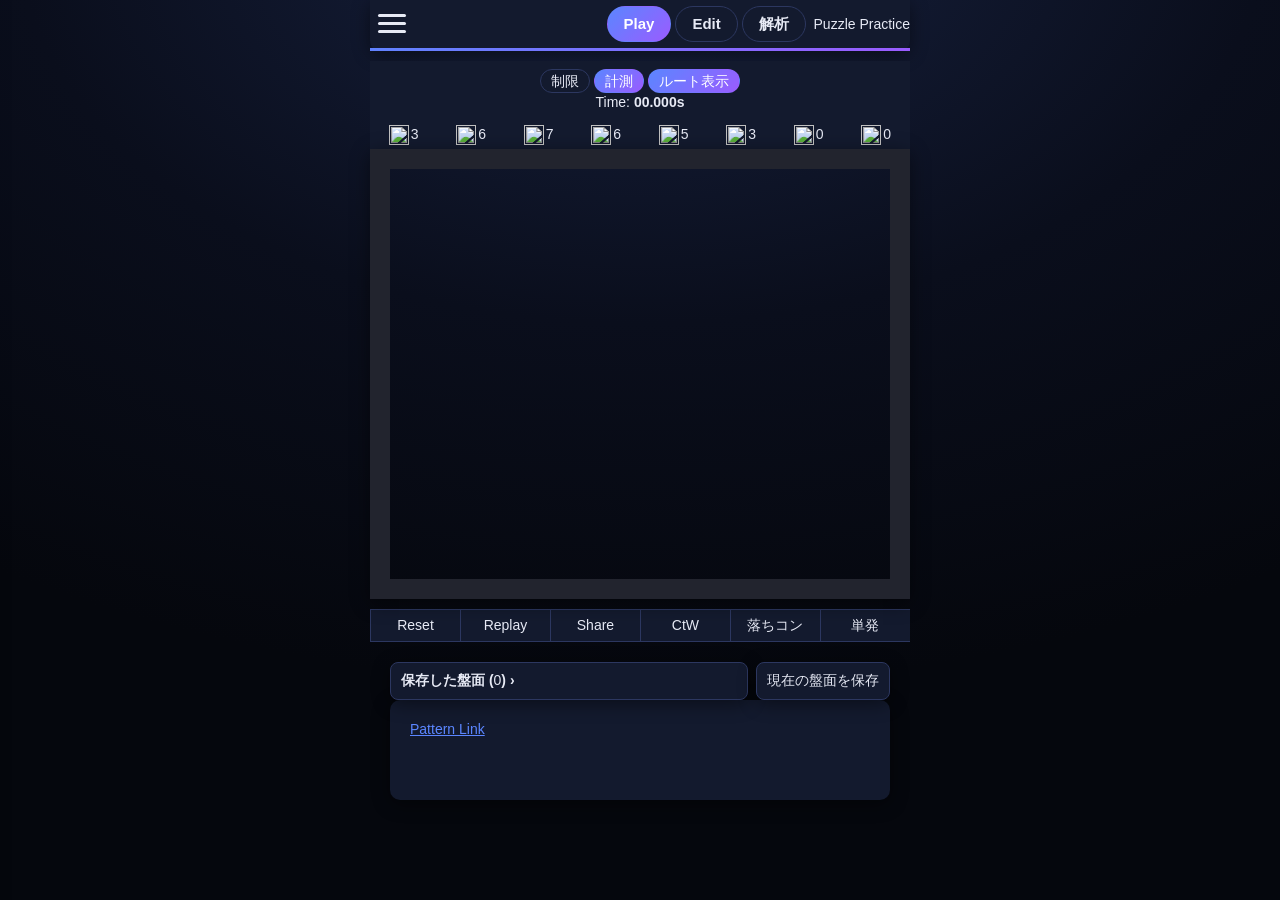
==== index.html @ 5039bf37 "解析: finished layouts that complete on the cascade Routes that build some shapes on the cascade were " ====
<!DOCTYPE html>
<html lang="ja" class="practicePage">
<head>
	<meta charset="utf-8" />
	<meta name="viewport" content="width=device-width, initial-scale=1, maximum-scale=1, user-scalable=no, viewport-fit=cover" />
	<meta name="description" content="パズドラ盤面練習アプリ" />
	<title>Puzzle Practice</title>
	<link rel="manifest" href="manifest.json">
	<meta name="theme-color" content="#131a2e">
	<meta name="apple-mobile-web-app-capable" content="yes">
	<meta name="apple-mobile-web-app-status-bar-style" content="black-translucent">
	<meta name="apple-mobile-web-app-title" content="パズル練習">
	<link rel="apple-touch-icon" href="img/apple-touch-icon.png">
	<script src="https://code.jquery.com/jquery-1.11.3.min.js"></script>
	<script src="https://code.jquery.com/ui/1.11.3/jquery-ui.min.js"></script>
	<link rel="stylesheet" type="text/css" href="pad.css?v15">
	<link rel="stylesheet" type="text/css" href="menu.css?v4">
	<link rel="shortcut icon" href="favicon.ico" />
	<script src="pad.js?v22"></script>
</head>
<body><div id="wrapwrap">
	<div id="lineback">
		<button id="hamburgerBtn" aria-label="メニュー"><span></span><span></span><span></span></button>
		<button onclick="requestAction('options')" class="topbutton image6">Options</button>
		<div style="float:right;line-height:25px">
			<span id="modeToggle">
				<button onclick="requestAction('setmode', 'play')" id="modePlayBtn" class="modebutton modebutton-active">Play</button><button onclick="requestAction('setmode', 'edit')" id="modeEditBtn" class="modebutton">Edit</button><button onclick="requestAction('setmode', 'analyze')" id="modeAnalyzeBtn" class="modebutton">解析</button>
			</span>
			<span id="appTitle">&nbsp;Puzzle Practice</span>
		</div>
	</div>
	<div id="game">
		<div id="playPanel">
			<button onclick="requestAction('timemode', 'countdown')" id="modeCountdownBtn" class="modebutton">制限</button>
			<button onclick="requestAction('timemode', 'measure')" id="modeMeasureBtn" class="modebutton modebutton-active">計測</button>
			<span id="countdownAdjust" style="display:none">
				<button onclick="requestAction('ctimer', 0)" class="topbutton image4" title="短く">Minus</button>
				<button onclick="requestAction('ctimer', 1)" class="topbutton image5" title="長く">Plus</button>
			</span>
			<button onclick="requestAction('replayarrows', showReplayArrows ? 0 : 1)" id="arrowToggleBtn" class="modebutton modebutton-active" title="操作後・リプレイ時にルートを表示">ルート表示</button>
			<div>Time: <span id="time">00.000s</span></div>
		</div>
		<div id="analyzePanel">
			<div id="analyzeLevels">
				精度:
				<button onclick="requestAction('analyzelevel', 'fast')" id="levelFastBtn" class="modebutton modebutton-active">速い(25手)</button>
				<button onclick="requestAction('analyzelevel', 'normal')" id="levelNormalBtn" class="modebutton">標準(35手)</button>
				<button onclick="requestAction('analyzelevel', 'deep')" id="levelDeepBtn" class="modebutton">詳細(50手)</button>
			</div>
			<div id="analyzeConds">
				<div id="condList"></div>
				<button onclick="requestAction('addcond')" class="modebutton" id="addCondBtn">＋ 消し方の条件を追加</button>
				<div id="analyzeObjective" style="display:none">
					目的:
					<button onclick="requestAction('analyzeobjective', 'maxcombo')" id="objMaxBtn" class="modebutton modebutton-active">条件＋盤面最大</button>
					<button onclick="requestAction('analyzeobjective', 'shortest')" id="objShortBtn" class="modebutton">条件のみ(最短)</button>
				</div>
			</div>
			<button onclick="requestAction('analyze')" class="modebutton">解析開始</button>
			<div id="analyzeStatus"></div>
			<div id="analyzeResults"></div>
		</div>
		<div id="editPalette">
			<div id="boardSizeButtons">
				<button onclick="requestAction('setboardsize', '6x5')" id="size6x5Btn" class="modebutton modebutton-active">5&times;6</button>
				<button onclick="requestAction('setboardsize', '5x4')" id="size5x4Btn" class="modebutton">5&times;4</button>
				<button onclick="requestAction('setboardsize', '7x6')" id="size7x6Btn" class="modebutton">7&times;6</button>
				<label for="screenshotInput" class="modebutton" style="cursor:pointer">スクショ読込</label>
				<input type="file" id="screenshotInput" accept="image/*" style="display:none">
			</div>
			<button class="paletteSwatch red" onclick="requestAction('selectpaint', 'red')" title="Red"></button>
			<button class="paletteSwatch blue" onclick="requestAction('selectpaint', 'blue')" title="Blue"></button>
			<button class="paletteSwatch green" onclick="requestAction('selectpaint', 'green')" title="Green"></button>
			<button class="paletteSwatch light" onclick="requestAction('selectpaint', 'light')" title="Light"></button>
			<button class="paletteSwatch dark" onclick="requestAction('selectpaint', 'dark')" title="Dark"></button>
			<button class="paletteSwatch heart" onclick="requestAction('selectpaint', 'heart')" title="Heart"></button>
			<button class="paletteSwatch jammer" onclick="requestAction('selectpaint', 'jammer')" title="Jammer"></button>
			<button class="paletteSwatch poison" onclick="requestAction('selectpaint', 'poison')" title="Poison"></button>
			<div id="genConfig">
				ランダム生成の設定(タップで色ON/OFF、数字で個数指定):
				<div id="genCols">
					<span class="genCol"><button id="genChip-red" class="genChip red selected" onclick="requestAction('genchip', 'red')"></button><input id="genCount-red" class="genCount" type="number" min="0" placeholder="-"></span>
					<span class="genCol"><button id="genChip-blue" class="genChip blue selected" onclick="requestAction('genchip', 'blue')"></button><input id="genCount-blue" class="genCount" type="number" min="0" placeholder="-"></span>
					<span class="genCol"><button id="genChip-green" class="genChip green selected" onclick="requestAction('genchip', 'green')"></button><input id="genCount-green" class="genCount" type="number" min="0" placeholder="-"></span>
					<span class="genCol"><button id="genChip-light" class="genChip light selected" onclick="requestAction('genchip', 'light')"></button><input id="genCount-light" class="genCount" type="number" min="0" placeholder="-"></span>
					<span class="genCol"><button id="genChip-dark" class="genChip dark selected" onclick="requestAction('genchip', 'dark')"></button><input id="genCount-dark" class="genCount" type="number" min="0" placeholder="-"></span>
					<span class="genCol"><button id="genChip-heart" class="genChip heart selected" onclick="requestAction('genchip', 'heart')"></button><input id="genCount-heart" class="genCount" type="number" min="0" placeholder="-"></span>
				</div>
			</div>
		</div>
		<div id="orbCountBar">
			<span class="orbCount"><img src="img/Red.png"><span id="orbCount-red">0</span></span>
			<span class="orbCount"><img src="img/Blue.png"><span id="orbCount-blue">0</span></span>
			<span class="orbCount"><img src="img/Green.png"><span id="orbCount-green">0</span></span>
			<span class="orbCount"><img src="img/Light.png"><span id="orbCount-light">0</span></span>
			<span class="orbCount"><img src="img/Dark.png"><span id="orbCount-dark">0</span></span>
			<span class="orbCount"><img src="img/Heart.png"><span id="orbCount-heart">0</span></span>
			<span class="orbCount"><img src="img/Jammer.png"><span id="orbCount-jammer">0</span></span>
			<span class="orbCount"><img src="img/Poison.png"><span id="orbCount-poison">0</span></span>
		</div>
	</div>
	<div id="board">
		<div id="boardBg"></div>
		<div id="arrowSurfaceC">
			<canvas id="arrowSurface" width="540px" height="450px"></canvas>
		</div>
		<div id="tiles"></div>
		<button id="showDrops" style="display:none" onclick="requestAction('showdrops')">Show Drops</button>
	</div>
	<div id="buttons">
		<button id="random" class="editOnly" onclick="requestAction('editrandom')">ランダム生成</button>
		<button class="playOnly" onclick="requestAction('loadboard')">Reset</button>
		<button class="playOnly" onclick="requestAction('replay')">Replay</button>
		<button class="playOnly" onclick="requestAction('copypattern')">Share</button>
		<button class="playOnly" onclick="requestAction('changetheworld')">CtW</button>
		<button class="playOnly" id="skyfallBtn" onclick="requestAction('skyfall')">落ちコン</button>
		<button class="playOnly" id="playStyleBtn" onclick="requestAction('playstyle')">単発</button>
		<div id="colorchange"><textarea id="entry" maxlength=30></textarea>
		<button onclick="requestAction('applypattern');" id="convert" style="margin-bottom:10px">apply</button>
		<input type="text" placeholder="H" maxlength="2" id="colorfrom" name="colorfrom">
		<input type="text" placeholder="G" maxlength="2" id="colorto" name="colorto">
		<br /><button onclick="requestAction('convert')" id="convert">convert</button></div>
	</div>
	<div id="library">
		<button id="openLibraryBtn" onclick="requestAction('openlibrary')">保存した盤面 (<span id="libraryCount">0</span>) &rsaquo;</button>
		<button id="saveBoardBtn" onclick="requestAction('savepattern')">現在の盤面を保存</button>
	</div>
	<div id="infobooth">
	</div><script src="jquery.ui.touch-punch.min.js"></script>
</div>
<div id="libraryPage">
	<div id="libraryPageHeader">
		<button onclick="requestAction('closelibrary')" id="libraryBackBtn">&lsaquo; 戻る</button>
		<span id="libraryPageTitle">保存した盤面</span>
	</div>
	<div id="libraryList"></div>
</div>
<div id="menuOverlay"></div>
<nav id="sideMenu">
	<a href="index.html" class="active">パズル練習</a>
	<a href="rankings.html">ランキングダンジョン</a>
	<a href="speedrun.html">最速チャレンジ</a>
</nav>
<script src="menu.js?v1"></script>
<script src="pwa.js?v1"></script>
</body>
</html>
---- pad.css ----
:root {
	--accent: #5b86ff;
	--accent2: #9a5cff;
	--accent-gradient: linear-gradient(135deg, var(--accent), var(--accent2));
	--panel-bg: #131a2e;
	--panel-bg-2: #1b2340;
	--panel-hover: #273156;
	--panel-border: #2c3760;
	--text: #e7eaf5;
	--text-muted: #8b93ac;
	--shadow: 0 4px 18px rgba(0,0,0,.45);
}
* {
	border:0;
	padding:0;
	margin:0;
	font: 14px/1.2 "Segoe UI", "Hiragino Sans", "Yu Gothic", Verdana, sans-serif;
	line-height:140%
}
a, a:visited {
	color:var(--accent)
}
body {
	background:#06090f;
	background:radial-gradient(1200px 760px at 50% -8%, #17213f 0%, #0a0e1c 52%, #05070d 100%) fixed;
	color:var(--text);
	overflow-x:hidden;
	min-height:100vh;
}
#wrapwrap {
	width:100%;
	max-width:540px;
	margin:0 auto;
}
#lineback {
	width:100%;
	max-width:540px;
	margin:0 auto;
	background:var(--panel-bg);
	box-sizing:border-box;
	overflow:hidden;
	padding:6px 0;
	border-radius:0 0 10px 10px;
	box-shadow:var(--shadow);
	border-bottom:3px solid transparent;
	border-image:var(--accent-gradient) 1;
}
#game {
	margin-top:10px
}
#arrowSurfaceC, #arrowSurface {
	position:absolute;
	pointer-events:none;
	z-index:2;
}
#board {
	aspect-ratio: 6 / 5;
	border:20px solid #22242e;
	clear:both;
	width:100%;
	max-width:540px;
	margin: 0 auto;
	position:relative;
	box-sizing:border-box;
	box-shadow:var(--shadow);
}
#boardBg {
	position:absolute;
	top:0; left:0; right:0; bottom:0;
	overflow:hidden;
}
.bgcell {
	float:left;
	width: var(--tile-size, 90px);
	height: var(--tile-size, 90px);
	background-size:100% 100%;
}
.bgcell.bg1 { background-image:url('img/bg1.png'); }
.bgcell.bg2 { background-image:url('img/bg2.png'); }
#score {
	margin:0 auto;
	width:100%;
	max-width:540px;
	background:var(--panel-bg);
	min-height:20px;
	text-align:center;
	padding:6px 0;
	box-sizing:border-box;
}
#entry {
	border:1px solid var(--panel-border);
	background:var(--panel-bg-2);
	color:var(--text);
	width:70px;
    resize: none;
	font: 18px/1.2 Courier New;
	height:120px;
	z-index:1;
	overflow:hidden;
}
#colorchange {
	width:70px;
    resize: none;
	float:right;
	clear:both;
	font: 18px/1.2 Courier New;
	height:200px;
	z-index:1;
	margin:20px;
}
#colorto, #colorfrom {
	border:1px solid var(--panel-border);
	background:var(--panel-bg-2);
	color:var(--text);
	float:left;
	width:30px;
    resize: none;
	font: 18px/1.2 Courier New;
	height:20px;
	text-align:center;
}
#infobooth {
	width:100%;
	max-width:500px;
	background:var(--panel-bg);
	padding:20px;
	margin: 0 auto;
	border-radius:10px;
	box-shadow:var(--shadow);
	min-height:100px;
	box-sizing:border-box;
}
#library {
	width:100%;
	max-width:500px;
	margin: 20px auto 0;
	display:flex;
	gap:8px;
	box-sizing:border-box;
}
#library button {
	border: 1px solid var(--panel-border);
	background:var(--panel-bg);
	color:var(--text);
	padding:8px 10px;
	border-radius:8px;
	cursor:pointer;
	box-shadow:var(--shadow);
}
#library button:hover {
	background:var(--panel-hover);
}
#openLibraryBtn {
	flex:1 1 auto;
	text-align:left;
	font-weight:bold;
}
#saveBoardBtn {
	flex:none;
}

/* Saved-boards picker: a full-screen page of its own laid over the app,
   so a long list scrolls here instead of squeezing the puzzle screen.
   Opened from #openLibraryBtn; tapping a board loads it and closes. */
#libraryPage {
	display:none;
	position:fixed;
	top:0; left:0; right:0; bottom:0;
	z-index:50;
	overflow-y:auto;
	-webkit-overflow-scrolling:touch;
	overscroll-behavior:contain;
	background:#0a0e1c;
	padding-bottom:env(safe-area-inset-bottom);
}
#libraryPage.open {
	display:block;
}
body.libraryOpen {
	overflow:hidden;
}
#libraryPageHeader {
	position:sticky;
	top:0;
	z-index:1;
	max-width:540px;
	margin:0 auto;
	box-sizing:border-box;
	padding:calc(8px + env(safe-area-inset-top)) 10px 8px;
	background:var(--panel-bg);
	border-bottom:3px solid transparent;
	border-image:var(--accent-gradient) 1;
	box-shadow:var(--shadow);
	display:flex;
	align-items:center;
	gap:10px;
}
#libraryBackBtn {
	border: 1px solid var(--panel-border);
	background:var(--panel-bg-2);
	color:var(--text);
	padding:4px 12px;
	border-radius:6px;
	cursor:pointer;
}
#libraryPageTitle {
	font-weight:bold;
	font-size:16px;
}
#libraryList {
	max-width:540px;
	margin:0 auto;
	padding:12px 10px 24px;
	box-sizing:border-box;
}
.libraryItem {
	background:var(--panel-bg);
	border:1px solid var(--panel-border);
	border-radius:10px;
	padding:10px;
	margin-bottom:12px;
	cursor:pointer;
	box-shadow:var(--shadow);
}
.libraryItem:hover {
	background:var(--panel-bg-2);
}
.libraryItem .libHead {
	display:flex;
	align-items:center;
	justify-content:space-between;
	margin-bottom:8px;
}
.libraryItem .libName {
	font-weight:bold;
	font-size:15px;
	word-break:break-all;
}
.libraryItem .libMeta {
	display:block;
	color:var(--text-muted);
	font-size:12px;
}
.libraryItem .libDelete {
	flex:none;
	border: 1px solid var(--panel-border);
	background:var(--panel-bg-2);
	color:var(--text);
	margin-left:8px;
	padding:4px 10px;
	border-radius:6px;
	cursor:pointer;
}
.libraryItem .libDelete:hover {
	background:var(--panel-hover);
}
.miniBoard {
	display:grid;
	width:100%;
	max-width:300px;
	margin:0 auto;
	border:6px solid #22242e;
	box-sizing:border-box;
}
.miniCell {
	aspect-ratio:1;
	background-size:100% 100%;
}
.miniCell.bg1 { background-image:url('img/bg1.png'); }
.miniCell.bg2 { background-image:url('img/bg2.png'); }
.miniCell img {
	display:block;
	width:100%;
	height:100%;
}
.libraryEmpty {
	color:var(--text-muted);
	text-align:center;
	padding:30px 0;
}
.image1 {
	background:url("img/atk.svg")
}
.image2 {
	background:url("img/clock.svg")
}
.image4 {
	background:url("img/minus.png")
}
.image5 {
	background:url("img/plus.png")
}
.image6 {
	background:url("img/gear.png");
	/* gear.png is solid black on transparent; invert so it reads on the
	   dark theme's panel background instead of disappearing into it */
	filter: invert(1);
}
.image7 {
	background:url("img/Green.png")
}
.image8 {
	background:url("img/Red.png")
}
.image9 {
	background:url("img/Blue.png")
}
.image10 {
	background:url("img/Light.png")
}
.image11 {
	background:url("img/Dark.png")
}
.image12 {
	background:url("img/Heart.png")
}
.topbutton {
	float:left;
	margin:2px;
	background-repeat: no-repeat;
	background-size:20px 20px;
	text-indent:-9999px;
	width:20px;
	height:20px
}
/* Gear (options) in the header, sized to match the hamburger and the
   enlarged Play / Edit / 解析 buttons. */
#lineback .image6 {
	width:30px;
	height:30px;
	background-size:30px 30px;
	margin:3px 4px;
}
.tophelp {
	float:left;
	margin:2px;
}
#buttons {
	padding-top:10px;
	margin:0 auto;
	width: 100%;
	max-width:540px;
	background-color: transparent;
	min-height:20px;
	overflow:hidden;
	box-sizing:border-box;
}
#buttons button {
	width:16.666%;
	box-sizing:border-box;
	background: var(--panel-bg);
	color: var(--text);
	float:left;
	border: 1px solid var(--panel-border);
	border-right: none;
	padding:6px 0;
	cursor:pointer;
	transition: background-color .15s ease, color .15s ease;
}
#buttons button:first-child {
	border-left: none;
	border-radius:8px 0 0 8px;
}
#buttons button:last-child {
	border-radius:0 8px 8px 0;
}
#colorchange button {
	border: 1px solid var(--panel-border);
	background:var(--panel-bg-2);
	color:var(--text);
}
#buttons button:hover {
	background: var(--accent-gradient);
	color:#fff;
}
.tile, button {
	-webkit-transition: opacity .4s ease-in-out;
	-moz-transition: opacity .4s ease-in-out;
	-ms-transition: opacity .4s ease-in-out;
	-o-transition: opacity .4s ease-in-out;
	transition: opacity .4s ease-in-out
}
.tile {
	margin:0px;
	display: block;
	float: left;
	height: var(--tile-size, 90px);
	width: var(--tile-size, 90px);
	background-size:100%;
	z-index:1;
	position:relative;
}
.jammer { background-image:url(img/Jammer.png) }
.black { background-color:#000 }
.poison { background-image:url(img/Poison.png) }
.red { background-image:url(img/Red.png) }
.blue { background-image:url(img/Blue.png) }
.dark { background-image:url(img/Dark.png) }
.light { background-image:url(img/Light.png) }
.green { background-image:url(img/Green.png) }
.heart { background-image:url(img/Heart.png) }
.input-prompt {
	width:90px;
	margin-top:-22px;
	display:block;
	position: absolute;
	font-style: italic;
	color: var(--text-muted);
	text-align:center
}
input:disabled {
	background:var(--panel-bg-2)
}

.test1{
border:1px solid #616261; -webkit-border-radius: 3px; -moz-border-radius: 3px;border-radius: 3px;font-size:12px;font-family:arial, helvetica, sans-serif; padding: 10px 10px 10px 10px; text-decoration:none; display:inline-block;text-shadow: -1px -1px 0 rgba(0,0,0,0.3);font-weight:bold; color: #FFFFFF;
 background-color: #7d7e7d; background-image: -webkit-gradient(linear, left top, left bottom, from(#7d7e7d), to(#0e0e0e));
 background-image: -webkit-linear-gradient(top, #7d7e7d, #0e0e0e);
 background-image: -moz-linear-gradient(top, #7d7e7d, #0e0e0e);
 background-image: -ms-linear-gradient(top, #7d7e7d, #0e0e0e);
 background-image: -o-linear-gradient(top, #7d7e7d, #0e0e0e);
 background-image: linear-gradient(to bottom, #7d7e7d, #0e0e0e);filter:progid:DXImageTransform.Microsoft.gradient(GradientType=0,startColorstr=#7d7e7d, endColorstr=#0e0e0e);
}
.test1 button {
	background-size:30px 30px;
	width:30px;
	height:30px
}
#colorchange #convert{
	width:70px;
	height:20px;
	line-height:15px
}

.comboInfoBox {
	height: 36px;
}

.comboInfoBox span, .comboInfoBox img {
	vertical-align: middle;
}

#modeToggle {
	display:inline-block;
}
/* Play / Edit / 解析 are the main mode switch: bigger tap targets than
   the other pill buttons so they're easy to hit without fumbling. */
#modeToggle .modebutton {
	font-size:15px;
	font-weight:bold;
	line-height:20px;
	padding:7px 16px;
	border-radius:18px;
	margin-left:4px;
}
.modebutton {
	border: 1px solid var(--panel-border);
	background:var(--panel-bg);
	color:var(--text);
	padding:2px 10px;
	line-height:18px;
	border-radius:14px;
	cursor:pointer;
	transition: background-color .15s ease, color .15s ease, border-color .15s ease;
}
.modebutton:hover {
	background:var(--panel-hover);
}
.modebutton-active {
	background:var(--accent-gradient);
	border-color:transparent;
	color:#fff;
}

#editPalette {
	display:none;
	width:100%;
	max-width:540px;
	margin:0 auto;
	padding:8px 0;
	text-align:center;
	background:var(--panel-bg);
	box-sizing:border-box;
}
.edit-mode #editPalette {
	display:block;
}
#boardSizeButtons {
	margin-bottom:8px;
}
#analyzePanel {
	display:none;
	width:100%;
	max-width:540px;
	margin:0 auto;
	padding:8px 0;
	text-align:center;
	background:var(--panel-bg);
	box-sizing:border-box;
}
.analyze-mode #analyzePanel {
	display:block;
}
.analyze-mode #playPanel {
	display:none;
}
#analyzeStatus {
	margin-top:6px;
	color:var(--text-muted);
}
#analyzeLevels {
	margin-bottom:8px;
}
#orbCountBar {
	display:flex;
	justify-content:space-around;
	align-items:center;
	width:100%;
	max-width:540px;
	margin:0 auto;
	padding:4px 0;
	background:var(--panel-bg);
	box-sizing:border-box;
}
.edit-mode #orbCountBar, .analyze-mode #orbCountBar {
	display:none;
}
.orbCount {
	white-space:nowrap;
}
.orbCount img {
	width:20px;
	height:20px;
	vertical-align:middle;
	margin-right:2px;
}
.clearedItem {
	white-space:nowrap;
	margin-right:8px;
}
.clearedItem img {
	vertical-align:middle;
}
#buttons .editOnly {
	display:none;
}
.edit-mode #buttons .playOnly {
	display:none;
}
.edit-mode #buttons .editOnly {
	display:block;
	width:100%;
}
.analyze-mode #buttons {
	display:none;
}
#buttons button.toggled-on {
	background:var(--accent-gradient);
	color:#fff;
}
#genConfig {
	margin-top:10px;
	font-size:12px;
	color:var(--text-muted);
}
#genCols {
	margin-top:4px;
}
.genCol {
	display:inline-block;
	margin:0 3px;
	vertical-align:top;
}
.genChip {
	width:30px;
	height:30px;
	display:block;
	background-size:100%;
	border:2px solid transparent;
	opacity:0.3;
	cursor:pointer;
	margin:0 auto;
}
.genChip.selected {
	opacity:1;
	border-color:var(--accent);
}
.genCount {
	width:34px;
	margin-top:2px;
	border:1px solid var(--panel-border);
	background:var(--panel-bg-2);
	color:var(--text);
	text-align:center;
	font-size:12px;
	box-sizing:border-box;
}
#analyzeResults {
	display:inline-block;
	text-align:left;
	margin-top:6px;
}
.analyzeItem {
	padding:3px 0;
}
#analyzeConds {
	margin-bottom:8px;
}
.condRow {
	display:flex;
	align-items:center;
	justify-content:center;
	flex-wrap:wrap;
	gap:4px;
	margin-bottom:4px;
}
.condRow select, .condNum {
	border:1px solid var(--panel-border);
	background:var(--panel-bg-2);
	color:var(--text);
	border-radius:6px;
	padding:3px 4px;
	font-size:14px;
}
.condNum {
	width:3em;
}
.condCascade {
	color:var(--text-muted);
	font-size:12px;
	white-space:nowrap;
}
.condCascade input {
	vertical-align:middle;
	margin-right:2px;
}
.condRemove {
	border:1px solid var(--panel-border);
	background:var(--panel-bg-2);
	color:var(--text);
	border-radius:6px;
	padding:2px 8px;
	cursor:pointer;
}
#analyzeObjective {
	margin-top:6px;
}
.condResult {
	font-size:12px;
	padding-left:1.2em;
}
.condResult span {
	margin-right:8px;
	white-space:nowrap;
}
.condOk {
	color:#4cd97b;
}
.condNg {
	color:#ff7a7a;
}
.analyzeItem button {
	border:1px solid var(--panel-border);
	background:var(--panel-bg-2);
	color:var(--text);
	padding:1px 8px;
	margin-left:6px;
	cursor:pointer;
}
.analyzeItem button:hover {
	background:var(--panel-hover);
}
#playPanel {
	display:block;
	width:100%;
	max-width:540px;
	margin:0 auto;
	padding:8px 0;
	text-align:center;
	background:var(--panel-bg);
	box-sizing:border-box;
	overflow:hidden;
}
.edit-mode #playPanel {
	display:none;
}
#countdownAdjust {
	display:inline-block;
	vertical-align:middle;
	margin-left:6px;
}
#countdownAdjust .topbutton {
	float:none;
	display:inline-block;
}
#playPanel #time {
	font-weight:bold;
}
#colorchange {
	display:none;
}
.paletteSwatch {
	width:36px;
	height:36px;
	margin:2px;
	background-size:100%;
	border:2px solid transparent;
	display:inline-block;
	vertical-align:middle;
	cursor:pointer;
}
.paletteSwatch.selected {
	border-color:var(--accent);
}

/* Practice page: no pinch / double-tap zoom anywhere (a stray double tap
   near the top buttons used to zoom the page). Panning stays allowed so
   scrollable areas like the saved-boards page still scroll. touch-action
   is not inherited, so it's set on every element; iOS Safari also needs
   the gesturestart handler in pad.js. */
html.practicePage, html.practicePage * {
	touch-action:pan-x pan-y;
}

@media (max-width: 600px) {
	/* Full-height app layout for the practice page only (html.practicePage,
	   set in index.html — rankings/speedrun keep normal page scrolling since
	   their content can run longer than one screen). The board is pinned to
	   the bottom of the screen (roughly the bottom third, like the real
	   game) and everything else stacks above it, so the page itself never
	   scrolls. Only the saved-boards list scrolls, and only within its own
	   area if it's long. env(safe-area-inset-*) keeps content clear of the
	   notch/status bar and the home indicator (needs viewport-fit=cover on
	   the viewport meta). */
	html.practicePage, html.practicePage body {
		height:100%;
		overflow:hidden;
	}
	html.practicePage #wrapwrap {
		display:flex;
		flex-direction:column;
		height:100vh;
		height:100dvh;
		box-sizing:border-box;
		padding-top:env(safe-area-inset-top);
		padding-bottom:env(safe-area-inset-bottom);
	}
	html.practicePage #lineback { flex:none; }
	html.practicePage #buttons {
		order:1;
		flex:none;
	}
	html.practicePage #game {
		order:2;
		flex:none;
		margin-top:10px;
	}
	html.practicePage #library {
		order:3;
		flex:none;
		margin-top:10px;
	}
	html.practicePage #infobooth {
		order:4;
		/* takes the slack between the controls and the board, so the board
		   stays pinned to the bottom; long messages scroll inside it. One
		   line is always kept for it (fitBoardToScreen in pad.js leaves room
		   for this min-height when sizing the board) so combo results stay
		   visible even when the board has been shrunk to fit. */
		flex:1 1 auto;
		overflow-y:auto;
		min-height:22px;
		margin-top:6px;
		/* transparent + light padding so an empty message area doesn't leave
		   a stray card above the board; text/results still read on the page bg */
		background:transparent;
		box-shadow:none;
		border-radius:0;
		padding:0 10px;
	}
	html.practicePage #wrapwrap.options-open #infobooth {
		background:var(--panel-bg);
		border-radius:10px;
		padding:16px;
	}
	html.practicePage #board {
		order:5;
		flex:none;
		margin-top:10px;
	}
	#appTitle {
		display:none;
	}
	/* Only when even the smallest board can't fit (very short screens in
	   Edit mode): scroll rather than cut the board off. */
	html.practicePage #wrapwrap.tall-content {
		overflow-y:auto;
	}
	html.practicePage #wrapwrap.tall-content #infobooth {
		flex:none;
	}
	/* Long 解析 result lists scroll in place instead of pushing the board
	   off the screen. */
	html.practicePage #analyzeResults {
		max-height:30vh;
		overflow-y:auto;
	}

	/* Options display can't fit alongside the board without scrolling, so
	   while it's open the board (and the saved-boards list) are hidden and
	   the options panel fills the freed space. Closing it (✕ button, or
	   switching mode) restores the board. */
	html.practicePage #wrapwrap.options-open #board,
	html.practicePage #wrapwrap.options-open #library {
		display:none;
	}
	html.practicePage #wrapwrap.options-open #infobooth {
		flex:1 1 auto;
		overflow-y:auto;
	}
}

/* Short phones (iPhone SE, or any phone in Safari with its toolbars
   showing): tighten the gaps between sections so more height is left
   for the board. */
@media (max-width: 600px) and (max-height: 700px) {
	html.practicePage #buttons { padding-top:6px; }
	html.practicePage #game,
	html.practicePage #library,
	html.practicePage #board { margin-top:6px; }
	html.practicePage #infobooth { margin-top:4px; }
	html.practicePage #library button { padding:6px 10px; }
}

/* Narrow phones (first-generation iPhone SE, 320px wide): keep each row of
   buttons on one line. */
@media (max-width: 360px) {
	#buttons button { font-size:12px; }
	.paletteSwatch {
		width:32px;
		height:32px;
		margin:1px;
	}
	#modeToggle .modebutton {
		padding:7px 12px;
		margin-left:2px;
	}
	#lineback .image6 { margin:3px 2px; }
	#hamburgerBtn { margin:2px 6px; }
}
---- menu.css ----
#hamburgerBtn {
	float:left;
	margin:2px 8px 2px 8px;
	width:28px;
	height:32px;
	cursor:pointer;
	background:none;
	border:0;
	padding:6px 0;
	box-sizing:border-box;
}
#hamburgerBtn span {
	display:block;
	width:28px;
	height:3px;
	border-radius:2px;
	background:var(--text);
	margin:0 0 5px;
}
#menuOverlay {
	display:none;
	position:fixed;
	top:0; left:0; right:0; bottom:0;
	background:rgba(0,0,0,0.55);
	z-index:99;
}
#menuOverlay.open {
	display:block;
}
#sideMenu {
	position:fixed;
	top:0; left:-240px;
	width:220px;
	height:100%;
	background:var(--panel-bg);
	border-right:1px solid var(--panel-border);
	box-shadow:2px 0 20px rgba(0,0,0,0.5);
	transition:left .25s ease;
	z-index:100;
	padding:50px 0 20px;
	box-sizing:border-box;
}
#sideMenu.open {
	left:0;
}
#sideMenu a {
	display:block;
	padding:12px 20px;
	color:var(--text);
	text-decoration:none;
	font-weight:bold;
	border-left:3px solid transparent;
}
#sideMenu a:hover {
	background:var(--panel-hover);
}
#sideMenu a.active {
	color:var(--accent);
	background:var(--panel-hover);
	border-left:3px solid var(--accent);
	padding-left:17px;
}
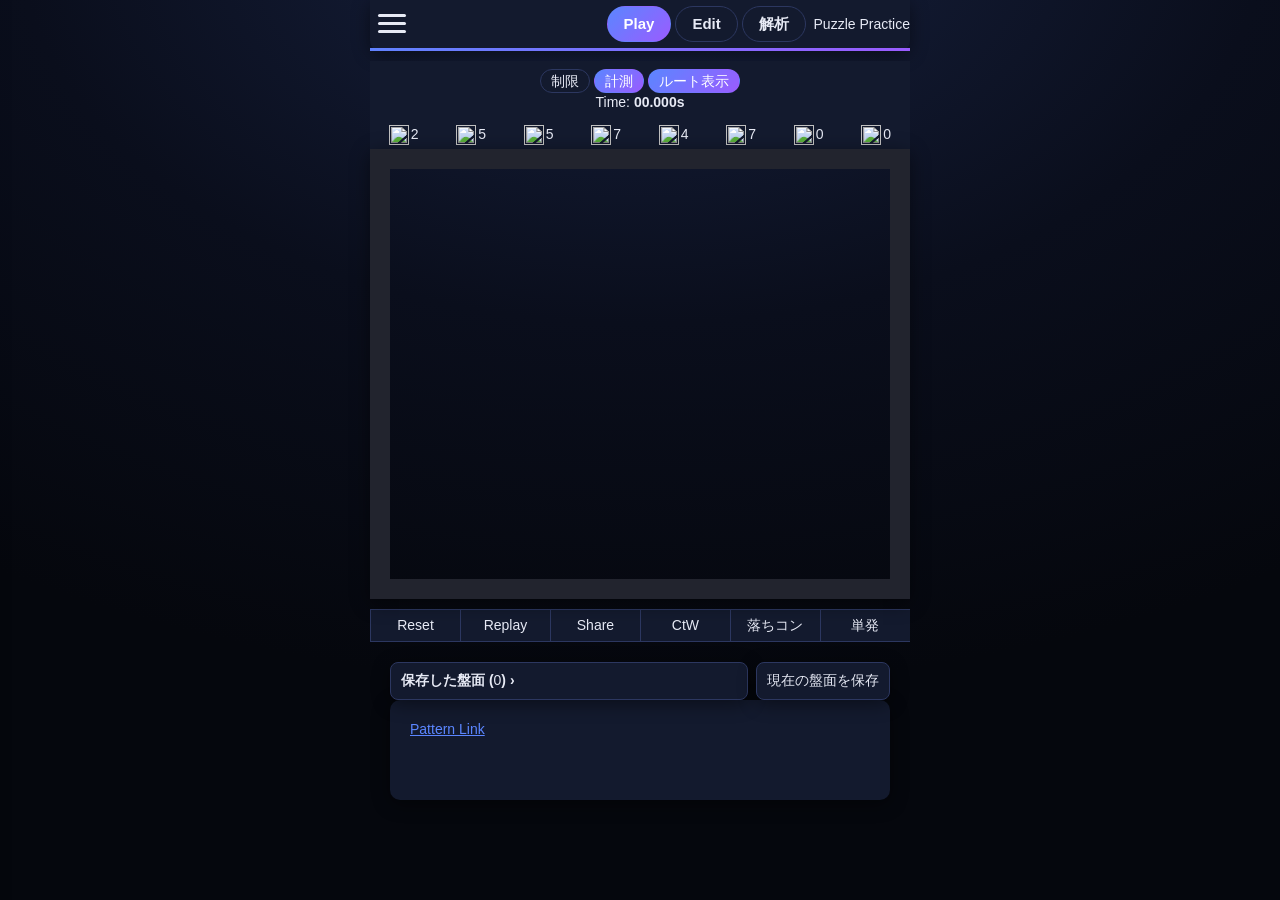
==== commit e1f1ff31: "解析: 配置を探す — find arrangements that include every condition For studying the best possible clears (ra" ====
--- a/index.html
+++ b/index.html
@@ -13,10 +13,10 @@
 	<link rel="apple-touch-icon" href="img/apple-touch-icon.png">
 	<script src="https://code.jquery.com/jquery-1.11.3.min.js"></script>
 	<script src="https://code.jquery.com/ui/1.11.3/jquery-ui.min.js"></script>
-	<link rel="stylesheet" type="text/css" href="pad.css?v15">
+	<link rel="stylesheet" type="text/css" href="pad.css?v16">
 	<link rel="stylesheet" type="text/css" href="menu.css?v4">
 	<link rel="shortcut icon" href="favicon.ico" />
-	<script src="pad.js?v22"></script>
+	<script src="pad.js?v25"></script>
 </head>
 <body><div id="wrapwrap">
 	<div id="lineback">
@@ -57,6 +57,7 @@
 				</div>
 			</div>
 			<button onclick="requestAction('analyze')" class="modebutton">解析開始</button>
+			<button onclick="requestAction('arrange')" class="modebutton" title="今の盤面のドロップの数で、条件をすべて含む配置を探します">配置を探す</button>
 			<div id="analyzeStatus"></div>
 			<div id="analyzeResults"></div>
 		</div>
--- a/pad.css
+++ b/pad.css
@@ -645,6 +645,15 @@
 #analyzeObjective {
 	margin-top:6px;
 }
+.arrangeItem {
+	padding:6px 0;
+	border-bottom:1px solid var(--panel-border);
+}
+.arrangeItem .miniBoard {
+	max-width:180px;
+	margin:4px 0 0 1.2em;
+	border-width:4px;
+}
 .condResult {
 	font-size:12px;
 	padding-left:1.2em;
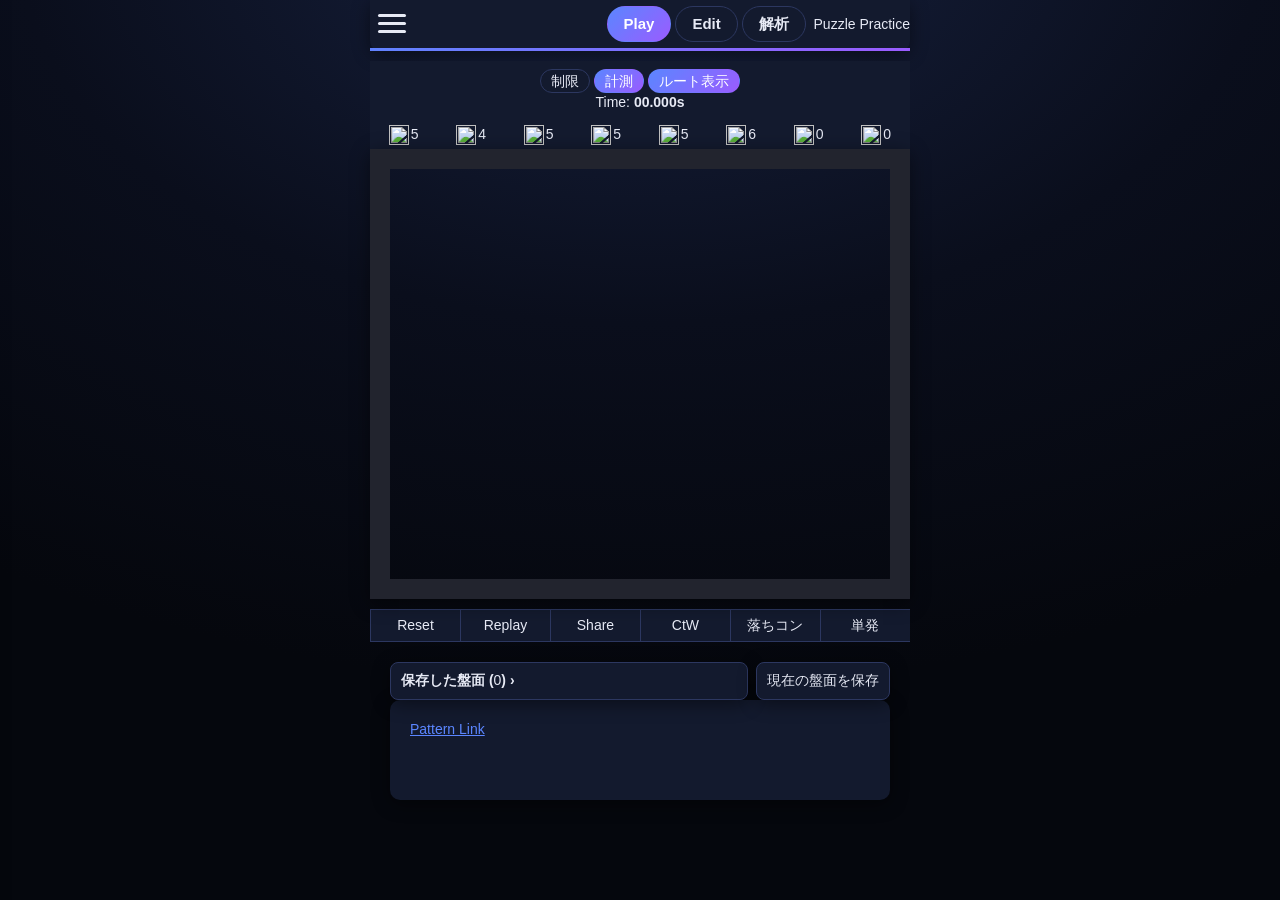
==== commit 162506d2: "解析: 加点最大 objective with editable ranking-dungeon point rules - New objective 加点最大 next to 盤面最大 / 条件の" ====
--- a/index.html
+++ b/index.html
@@ -13,10 +13,10 @@
 	<link rel="apple-touch-icon" href="img/apple-touch-icon.png">
 	<script src="https://code.jquery.com/jquery-1.11.3.min.js"></script>
 	<script src="https://code.jquery.com/ui/1.11.3/jquery-ui.min.js"></script>
-	<link rel="stylesheet" type="text/css" href="pad.css?v16">
+	<link rel="stylesheet" type="text/css" href="pad.css?v17">
 	<link rel="stylesheet" type="text/css" href="menu.css?v4">
 	<link rel="shortcut icon" href="favicon.ico" />
-	<script src="pad.js?v25"></script>
+	<script src="pad.js?v26"></script>
 </head>
 <body><div id="wrapwrap">
 	<div id="lineback">
@@ -50,10 +50,20 @@
 			<div id="analyzeConds">
 				<div id="condList"></div>
 				<button onclick="requestAction('addcond')" class="modebutton" id="addCondBtn">＋ 消し方の条件を追加</button>
-				<div id="analyzeObjective" style="display:none">
+				<div id="analyzeObjective">
 					目的:
-					<button onclick="requestAction('analyzeobjective', 'maxcombo')" id="objMaxBtn" class="modebutton modebutton-active">条件＋盤面最大</button>
+					<button onclick="requestAction('analyzeobjective', 'maxcombo')" id="objMaxBtn" class="modebutton modebutton-active">盤面最大</button>
+					<button onclick="requestAction('analyzeobjective', 'points')" id="objPointsBtn" class="modebutton">加点最大</button>
 					<button onclick="requestAction('analyzeobjective', 'shortest')" id="objShortBtn" class="modebutton">条件のみ(最短)</button>
+				</div>
+				<div id="scoreRulesPanel" style="display:none">
+					<div class="scoreRulesTitle">加点ルール</div>
+					<div id="scoreRuleList"></div>
+					<div class="scoreRuleRow">
+						同じ色の2コンボ目以降 1コンボごとに +<input type="number" id="sameColorBonus" class="ruleNum" min="0" step="100" onchange="updateSameColorBonus(this.value)">点
+					</div>
+					<button onclick="addScoreRule()" class="modebutton">＋ ルールを追加</button>
+					<button onclick="resetScoreRules()" class="modebutton">初期値に戻す</button>
 				</div>
 			</div>
 			<button onclick="requestAction('analyze')" class="modebutton">解析開始</button>
--- a/pad.css
+++ b/pad.css
@@ -645,6 +645,30 @@
 #analyzeObjective {
 	margin-top:6px;
 }
+#scoreRulesPanel {
+	margin:8px auto 0;
+	padding:8px 6px;
+	max-width:420px;
+	border:1px solid var(--panel-border);
+	border-radius:8px;
+}
+.scoreRulesTitle {
+	font-weight:bold;
+	margin-bottom:4px;
+}
+.scoreRuleRow {
+	margin:4px 0 6px;
+	font-size:13px;
+}
+.ruleNum {
+	width:5em;
+	border:1px solid var(--panel-border);
+	background:var(--panel-bg-2);
+	color:var(--text);
+	border-radius:6px;
+	padding:3px 4px;
+	font-size:14px;
+}
 .arrangeItem {
 	padding:6px 0;
 	border-bottom:1px solid var(--panel-border);
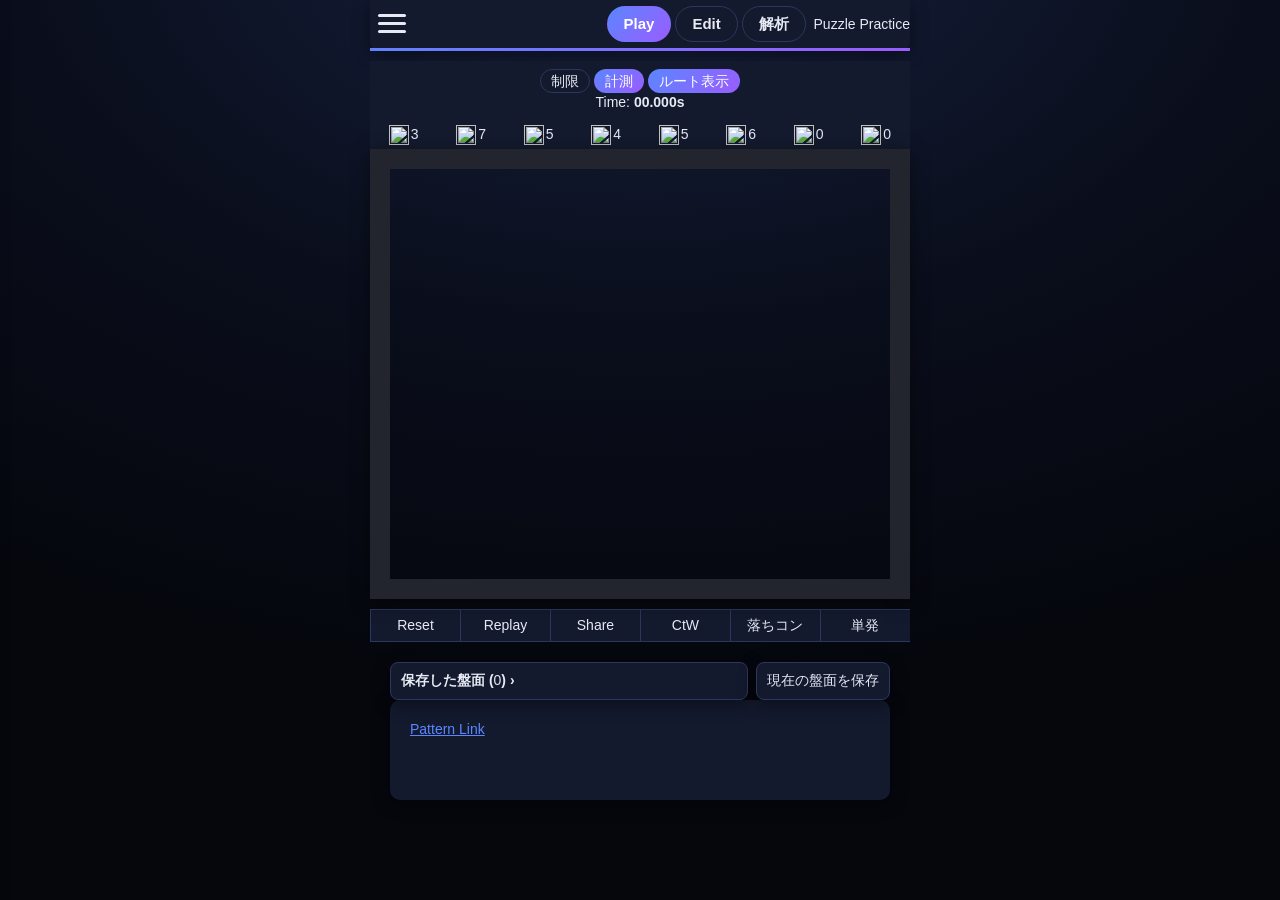
==== commit 32441959: "縦一列 must be exactly one column; same-colour bonus for 火水木光闇 only - A column now only counts when the" ====
--- a/index.html
+++ b/index.html
@@ -16,7 +16,7 @@
 	<link rel="stylesheet" type="text/css" href="pad.css?v17">
 	<link rel="stylesheet" type="text/css" href="menu.css?v4">
 	<link rel="shortcut icon" href="favicon.ico" />
-	<script src="pad.js?v26"></script>
+	<script src="pad.js?v27"></script>
 </head>
 <body><div id="wrapwrap">
 	<div id="lineback">
@@ -60,7 +60,7 @@
 					<div class="scoreRulesTitle">加点ルール</div>
 					<div id="scoreRuleList"></div>
 					<div class="scoreRuleRow">
-						同じ色の2コンボ目以降 1コンボごとに +<input type="number" id="sameColorBonus" class="ruleNum" min="0" step="100" onchange="updateSameColorBonus(this.value)">点
+						同じ色(火水木光闇)の2コンボ目以降 1コンボごとに +<input type="number" id="sameColorBonus" class="ruleNum" min="0" step="100" onchange="updateSameColorBonus(this.value)">点
 					</div>
 					<button onclick="addScoreRule()" class="modebutton">＋ ルールを追加</button>
 					<button onclick="resetScoreRules()" class="modebutton">初期値に戻す</button>
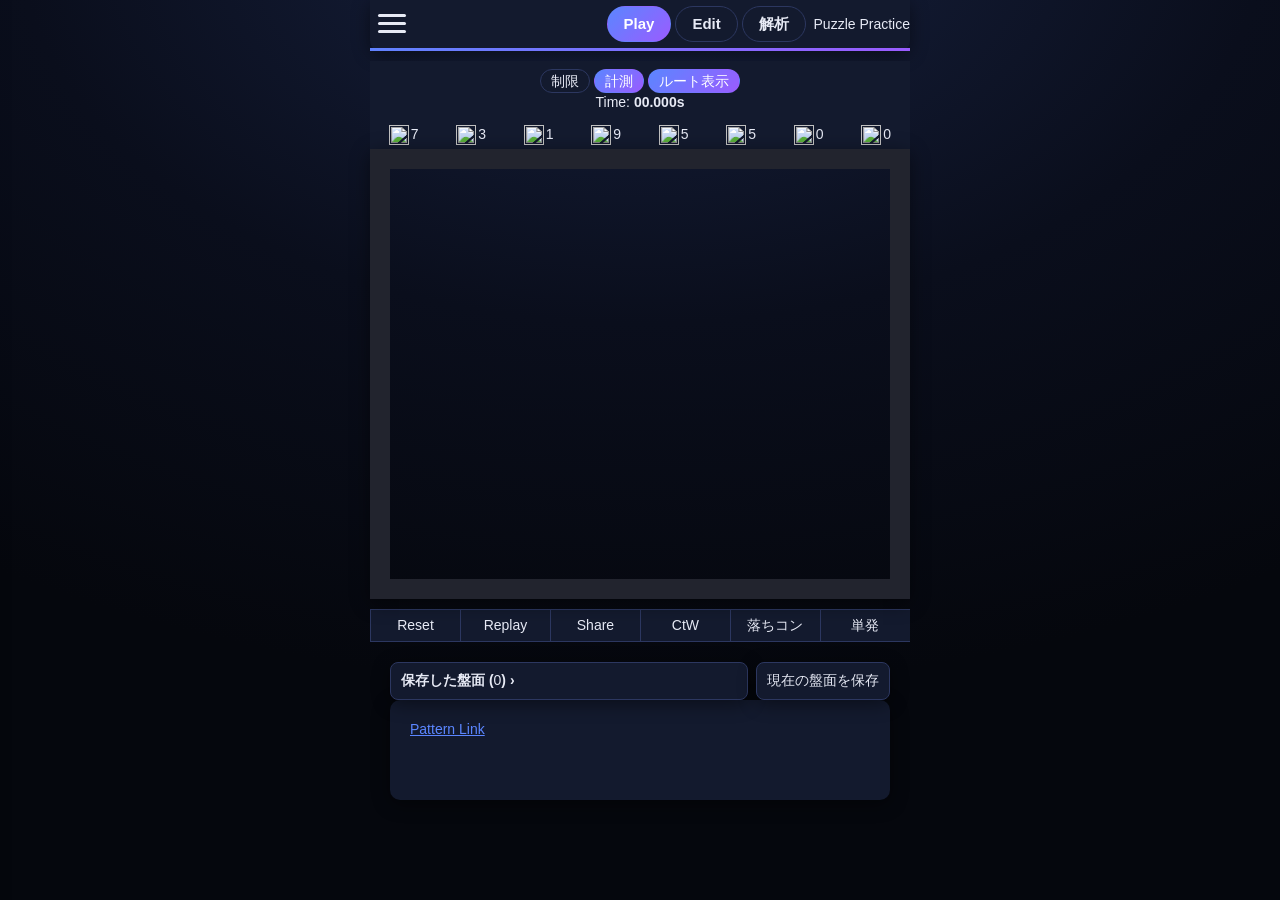
==== commit bc5ca2b4: "加点ルール: choose which colours get the same-colour combo bonus Whether a team has the same-colour combo" ====
--- a/index.html
+++ b/index.html
@@ -13,10 +13,10 @@
 	<link rel="apple-touch-icon" href="img/apple-touch-icon.png">
 	<script src="https://code.jquery.com/jquery-1.11.3.min.js"></script>
 	<script src="https://code.jquery.com/ui/1.11.3/jquery-ui.min.js"></script>
-	<link rel="stylesheet" type="text/css" href="pad.css?v17">
+	<link rel="stylesheet" type="text/css" href="pad.css?v18">
 	<link rel="stylesheet" type="text/css" href="menu.css?v4">
 	<link rel="shortcut icon" href="favicon.ico" />
-	<script src="pad.js?v27"></script>
+	<script src="pad.js?v28"></script>
 </head>
 <body><div id="wrapwrap">
 	<div id="lineback">
@@ -60,7 +60,8 @@
 					<div class="scoreRulesTitle">加点ルール</div>
 					<div id="scoreRuleList"></div>
 					<div class="scoreRuleRow">
-						同じ色(火水木光闇)の2コンボ目以降 1コンボごとに +<input type="number" id="sameColorBonus" class="ruleNum" min="0" step="100" onchange="updateSameColorBonus(this.value)">点
+						同じ色の2コンボ目以降 1コンボごとに +<input type="number" id="sameColorBonus" class="ruleNum" min="0" step="100" onchange="updateSameColorBonus(this.value)">点
+						<div>対象の色: <span id="sameColorBonusColors"></span></div>
 					</div>
 					<button onclick="addScoreRule()" class="modebutton">＋ ルールを追加</button>
 					<button onclick="resetScoreRules()" class="modebutton">初期値に戻す</button>
--- a/pad.css
+++ b/pad.css
@@ -881,3 +881,11 @@
 	#lineback .image6 { margin:3px 2px; }
 	#hamburgerBtn { margin:2px 6px; }
 }
+.bonusColor {
+	margin-left:8px;
+	white-space:nowrap;
+}
+.bonusColor input {
+	vertical-align:middle;
+	margin-right:2px;
+}
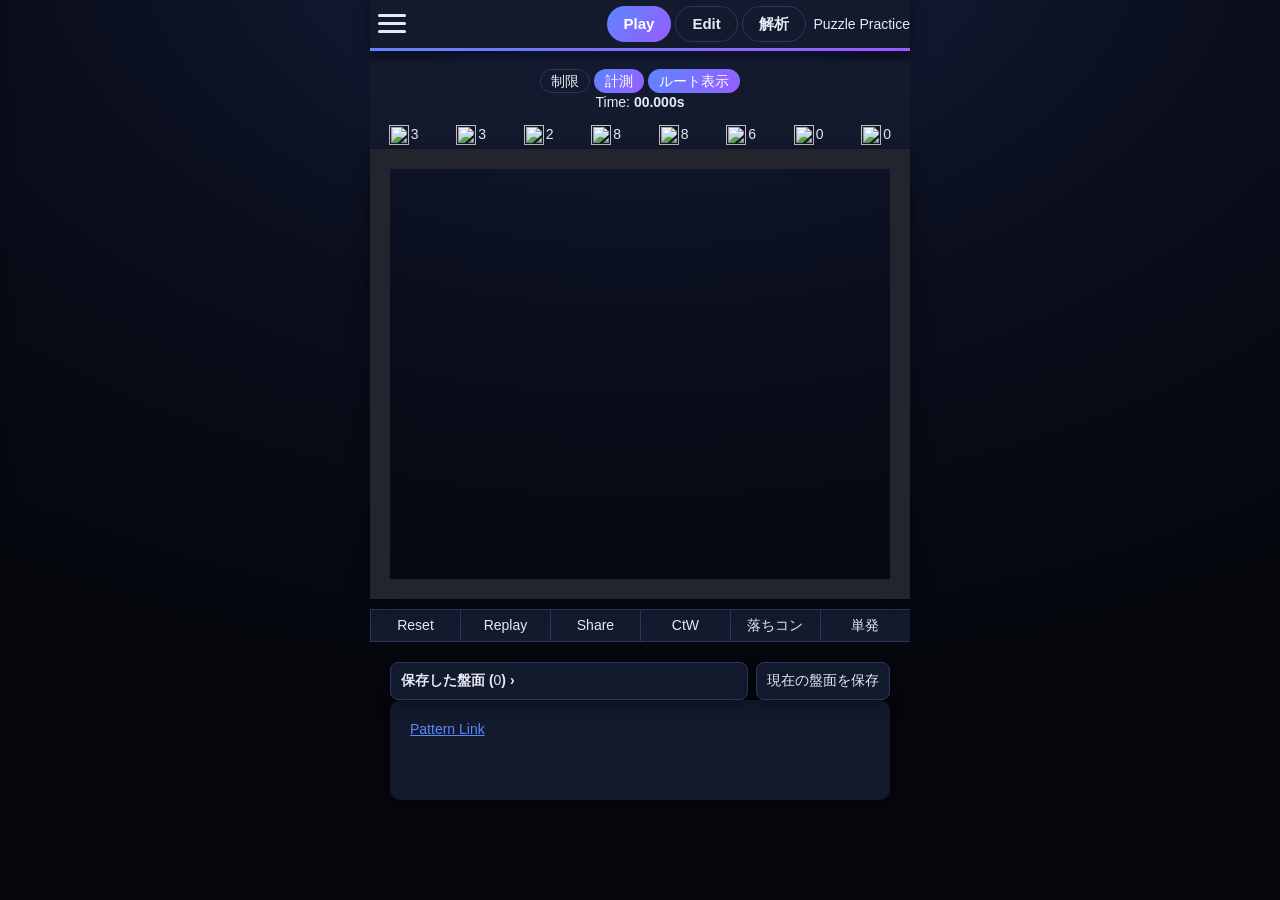
==== commit 6c29ab93: "PWA: check for updates on return and offer a 更新 button The installed app was slow to pick up new ver" ====
--- a/index.html
+++ b/index.html
@@ -154,6 +154,6 @@
 	<a href="speedrun.html">最速チャレンジ</a>
 </nav>
 <script src="menu.js?v1"></script>
-<script src="pwa.js?v1"></script>
+<script src="pwa.js?v2"></script>
 </body>
 </html>
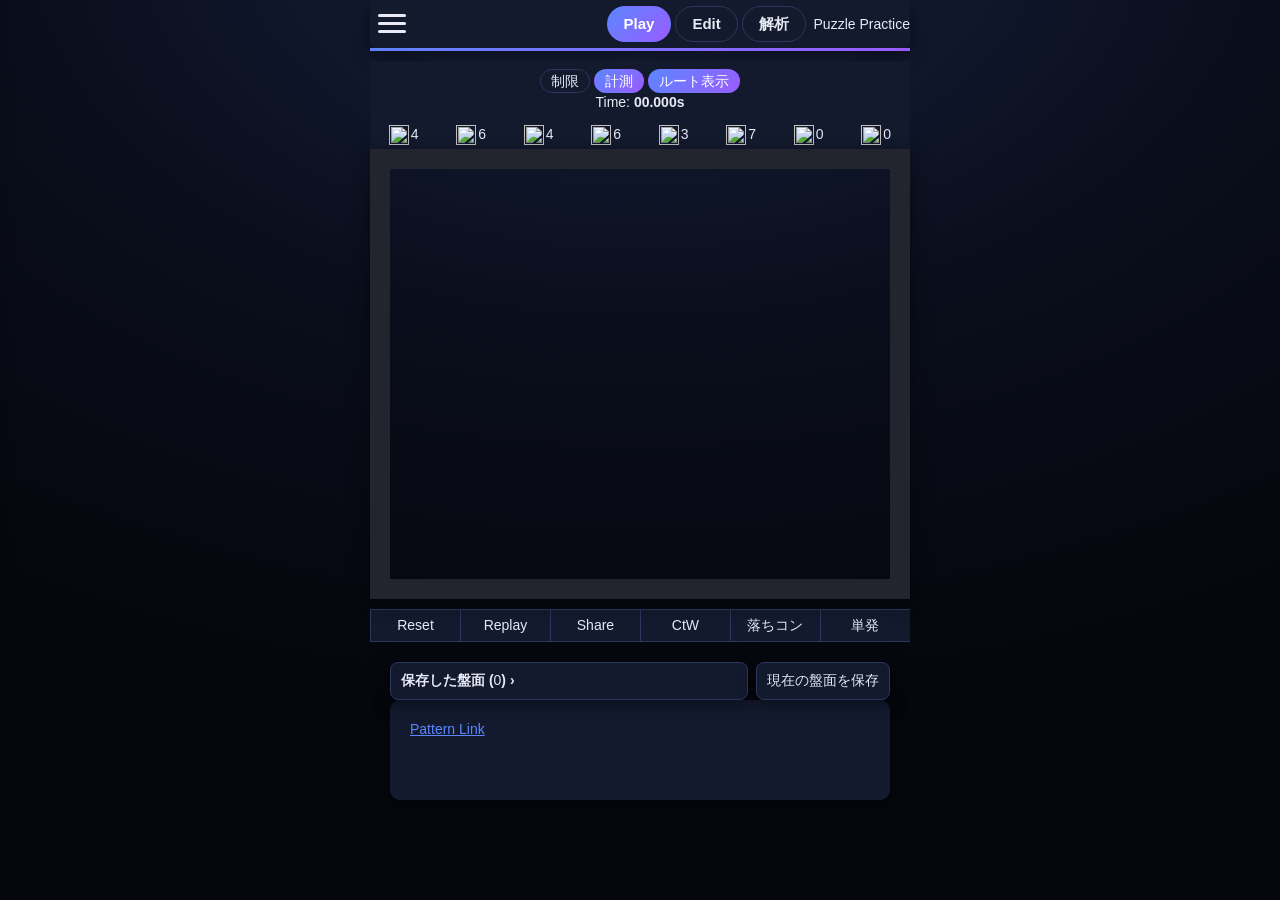
==== commit e21dd878: "Reset the page position after the keyboard closes iOS scrolls the whole page up to keep a focused in" ====
--- a/index.html
+++ b/index.html
@@ -16,7 +16,7 @@
 	<link rel="stylesheet" type="text/css" href="pad.css?v18">
 	<link rel="stylesheet" type="text/css" href="menu.css?v4">
 	<link rel="shortcut icon" href="favicon.ico" />
-	<script src="pad.js?v28"></script>
+	<script src="pad.js?v29"></script>
 </head>
 <body><div id="wrapwrap">
 	<div id="lineback">
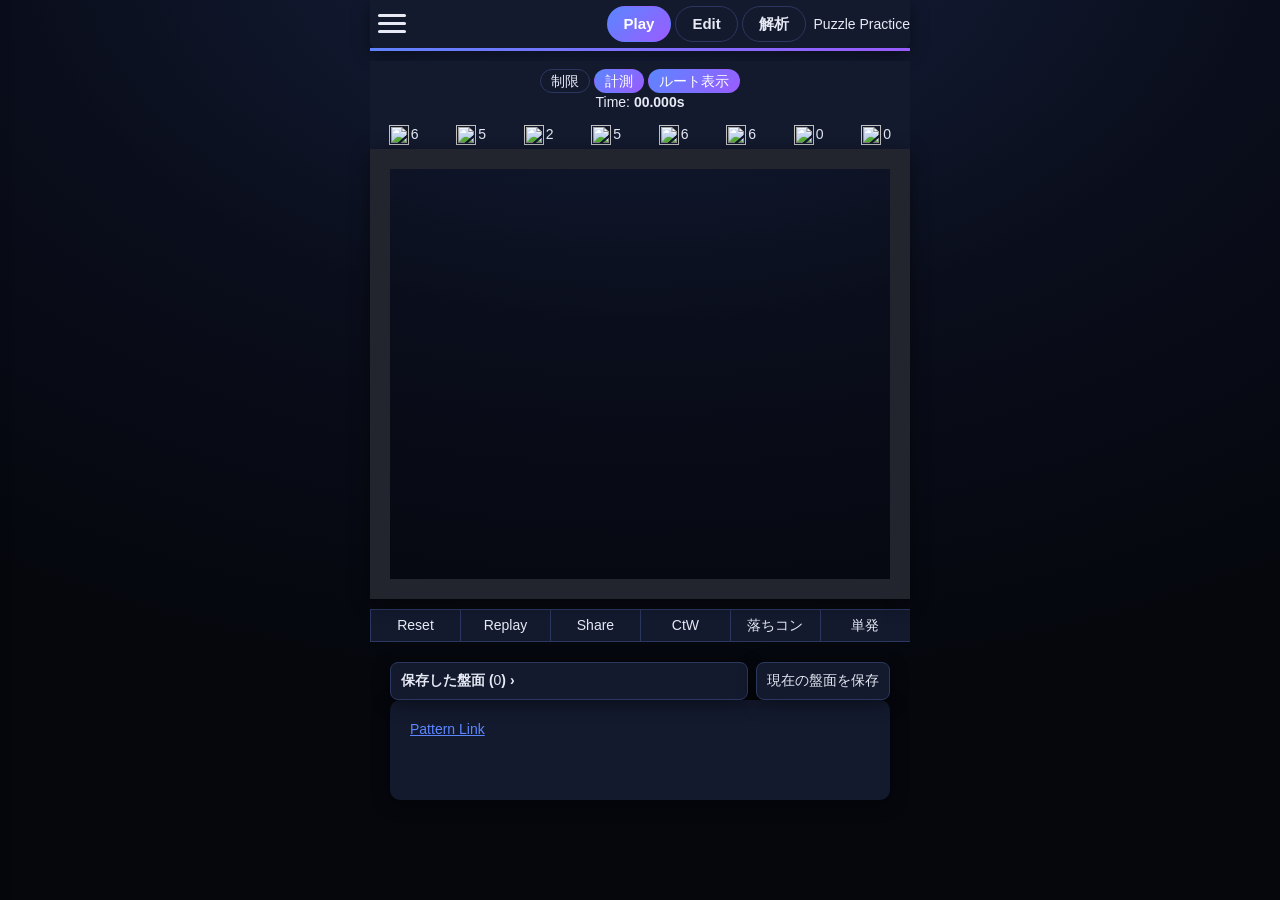
==== commit 5b7996df: "配置を探す: depend only on orb counts, not the current arrangement The layout builders keep the placement" ====
--- a/index.html
+++ b/index.html
@@ -16,7 +16,7 @@
 	<link rel="stylesheet" type="text/css" href="pad.css?v18">
 	<link rel="stylesheet" type="text/css" href="menu.css?v4">
 	<link rel="shortcut icon" href="favicon.ico" />
-	<script src="pad.js?v29"></script>
+	<script src="pad.js?v30"></script>
 </head>
 <body><div id="wrapwrap">
 	<div id="lineback">
